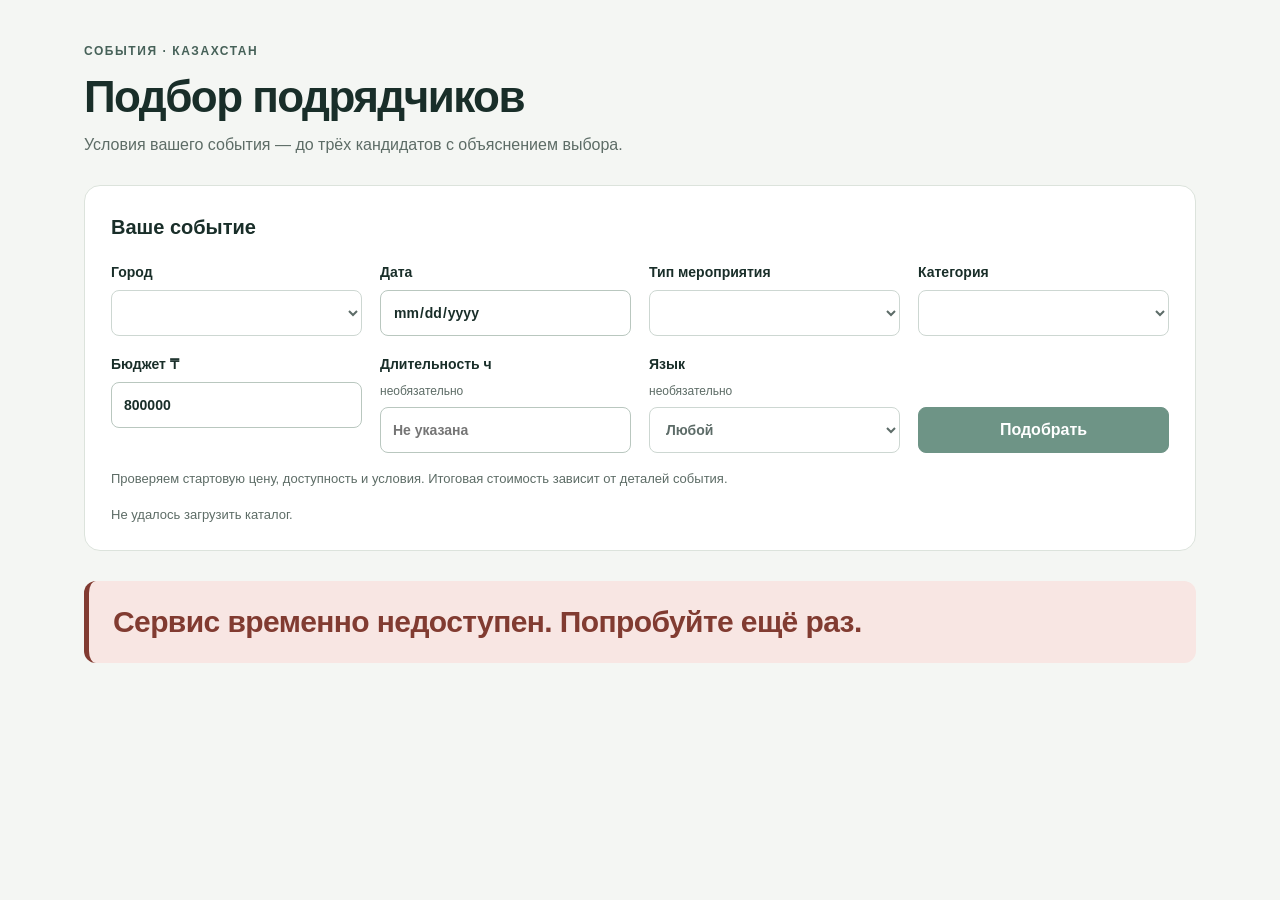
==== web/index.html @ 371624d6 "API, pipeline, web page, API + Playwright tests (codex-charlie) Co-Authored-By: Claude Fable 5.1 <no" ====
<!doctype html>
<html lang="ru">
<head>
  <meta charset="utf-8">
  <meta name="viewport" content="width=device-width, initial-scale=1">
  <title>Подбор подрядчиков</title>
  <style>
    :root { color-scheme: light; font-family: -apple-system, BlinkMacSystemFont, "Segoe UI", sans-serif; color: #192e29; background: #f4f6f3; }
    * { box-sizing: border-box; }
    body { margin: 0; font-size: 16px; line-height: 1.5; }
    main { max-width: 1160px; margin: 0 auto; padding: 42px 24px 56px; }
    header { margin-bottom: 28px; }
    .eyebrow { color: #466158; font-size: 12px; letter-spacing: .13em; font-weight: 700; text-transform: uppercase; }
    h1 { font-size: clamp(30px, 4vw, 44px); line-height: 1.12; letter-spacing: -.035em; margin: 12px 0; }
    h2, h3, p { margin: 0; }
    header p, .muted { color: #5d6c66; }
    .panel { background: #fff; padding: 26px; border: 1px solid #dce3dc; border-radius: 16px; }
    .panel h2 { font-size: 20px; margin-bottom: 20px; }
    fieldset { padding: 0; margin: 0; border: 0; display: grid; grid-template-columns: repeat(4, minmax(0, 1fr)); gap: 18px; }
    label { display: flex; flex-direction: column; gap: 7px; font-size: 14px; font-weight: 600; min-width: 0; }
    label span { color: #5d6c66; font-size: 12px; font-weight: 400; }
    input, select, button { font: inherit; }
    input, select { width: 100%; min-width: 0; min-height: 46px; border: 1px solid #b9c7bf; border-radius: 8px; padding: 10px 12px; color: #192e29; background: #fff; }
    button { cursor: pointer; min-height: 46px; border: 1px solid #b9c7bf; border-radius: 8px; padding: 10px 16px; color: #24463a; background: #fff; }
    button:hover { background: #eef4ef; border-color: #698978; }
    button:disabled { cursor: wait; opacity: .65; }
    :focus-visible { outline: 3px solid #3c826d; outline-offset: 3px; }
    #submit { align-self: end; background: #225b47; color: #fff; border-color: #225b47; font-weight: 650; }
    #submit:hover { background: #174534; }
    .hint { margin-top: 16px; font-size: 13px; color: #5d6c66; }
    .demos { margin-top: 22px; }
    .demos h2 { font-size: 14px; font-weight: 600; margin-bottom: 10px; }
    #demo-buttons { display: flex; flex-wrap: wrap; gap: 8px; }
    #demo-buttons button { font-size: 13px; min-height: 42px; }
    #results { margin-top: 30px; }
    #banner { border-radius: 12px; padding: 22px 24px; border-left: 5px solid; }
    #banner h2 { font-size: clamp(23px, 3vw, 30px); line-height: 1.25; letter-spacing: -.02em; }
    [data-outcome="matched"] { background: #e0eee5; color: #164a34; border-color: #2c7a50; }
    [data-outcome="no_category_in_city"] { background: #fcf0d5; color: #6d490b; border-color: #b88016; }
    [data-outcome="none_eligible"], [data-outcome="error"] { background: #f8e6e3; color: #813b31; border-color: #b75445; }
    #shortfall { margin: 14px 0 20px; color: #46594f; }
    #cards { display: grid; grid-template-columns: repeat(3, minmax(0, 1fr)); gap: 16px; margin-top: 20px; }
    .card { background: #fff; border: 1px solid #dce3dc; border-radius: 12px; padding: 22px; min-width: 0; overflow-wrap: anywhere; }
    .card-heading { display: flex; gap: 12px; align-items: center; margin-bottom: 6px; }
    .rank { display: grid; place-items: center; flex: 0 0 30px; height: 30px; border-radius: 50%; background: #eaf0eb; font-size: 14px; font-weight: 700; }
    .card h3 { font-size: 21px; line-height: 1.25; }
    .location { color: #5d6c66; font-size: 14px; }
    .price { font-size: 25px; font-weight: 650; letter-spacing: -.02em; margin: 17px 0 12px; }
    .badges { display: flex; flex-wrap: wrap; gap: 5px; }
    .badge { padding: 3px 7px; border-radius: 4px; background: #f1eee5; color: #65562d; font-size: 11px; }
    .explanation { background: #f0f5ef; border-left: 3px solid #89ac91; padding: 12px; margin: 18px 0 14px; font-size: 14px; }
    .facts { color: #5d6c66; font-size: 12px; }
    details { border-top: 1px solid #d5ded6; padding-top: 18px; margin-top: 24px; }
    summary { cursor: pointer; font-weight: 600; padding: 6px 0; }
    #rejections-list { padding-left: 22px; color: #526158; }
    #rejections-list li { margin: 10px 0; overflow-wrap: anywhere; }
    #result-footer { margin-top: 24px; color: #5d6c66; font-size: 12px; overflow-wrap: anywhere; }
    [hidden] { display: none !important; }
    @media (max-width: 800px) { fieldset { grid-template-columns: repeat(2, minmax(0, 1fr)); } #cards { grid-template-columns: 1fr; } }
    @media (max-width: 480px) { main { padding: 24px 16px 40px; } .panel, .card { padding: 18px; } fieldset { grid-template-columns: 1fr; gap: 14px; } #banner { padding: 19px 16px; } #demo-buttons button { flex: 1 1 auto; } }
  </style>
</head>
<body>
<main>
  <header>
    <div class="eyebrow">События · Казахстан</div>
    <h1>Подбор подрядчиков</h1>
    <p>Условия вашего события — до трёх кандидатов с объяснением выбора.</p>
  </header>
  <section class="panel" aria-labelledby="form-title">
    <h2 id="form-title">Ваше событие</h2>
    <form id="match-form">
      <fieldset id="fields" disabled aria-label="Параметры события">
        <label for="city">Город<select id="city" name="city" required></select></label>
        <label for="event_date">Дата<input id="event_date" name="event_date" type="date" required></label>
        <label for="event_format">Тип мероприятия<select id="event_format" name="event_format" required></select></label>
        <label for="category">Категория<select id="category" name="category" required></select></label>
        <label for="budget_kzt">Бюджет ₸<input id="budget_kzt" name="budget_kzt" type="number" min="1" step="1" value="800000" required></label>
        <label for="duration_hours">Длительность ч <span>необязательно</span><input id="duration_hours" name="duration_hours" type="number" min="1" step="1" placeholder="Не указана"></label>
        <label for="language">Язык <span>необязательно</span><select id="language" name="language"><option value="">Любой</option></select></label>
        <button id="submit" type="submit">Подобрать</button>
      </fieldset>
    </form>
    <p class="hint">Проверяем стартовую цену, доступность и условия. Итоговая стоимость зависит от деталей события.</p>
    <p class="hint" id="calendar-note">Загружаем каталог…</p>
  </section>
  <section class="demos" id="demos" aria-labelledby="demo-title" hidden>
    <h2 id="demo-title">Демо-запросы</h2><div id="demo-buttons"></div>
  </section>
  <section id="results" aria-label="Результат подбора" hidden>
    <div id="banner" role="status" aria-live="polite"><h2 id="outcome-title"></h2></div>
    <p id="shortfall" hidden></p>
    <div id="cards"></div>
    <details id="rejections" hidden><summary></summary><ul id="rejections-list"></ul></details>
    <p id="result-footer" hidden></p>
  </section>
  <noscript><p>Включите JavaScript, чтобы заполнить форму и увидеть результат подбора.</p></noscript>
</main>
<script>
  'use strict';
  const $ = id => document.getElementById(id);
  const form = $('match-form');
  const field = name => form.elements.namedItem(name);
  let metadata;
  let busy = false;
  const money = value => new Intl.NumberFormat('ru-RU').format(value).replace(/\u00a0/g, '\u2009');
  const dateRu = value => value.split('-').reverse().join('.');
  function node(tag, className, text) {
    const element = document.createElement(tag);
    if (className) element.className = className;
    if (text != null) element.textContent = text;
    return element;
  }
  async function fetchJSON(url, options) {
    const response = await fetch(url, options);
    let body;
    try { body = await response.json(); } catch { throw new Error('Сервис временно недоступен. Попробуйте ещё раз.'); }
    if (!response.ok) throw new Error(typeof body.detail === 'string' ? body.detail : 'Проверьте поля запроса: дату, бюджет и длительность.');
    return body;
  }
  function updateCategories() {
    const previous = field('category').value;
    field('category').replaceChildren(...metadata.categories.map(category => new Option(
      `${category} (${metadata.counts[field('city').value]?.[category] || 0})`, category)));
    if (metadata.categories.includes(previous)) field('category').value = previous;
  }
  function showError(message) {
    $('results').hidden = false;
    $('banner').dataset.outcome = 'error';
    $('outcome-title').textContent = message;
    $('shortfall').hidden = true;
    $('cards').replaceChildren();
    $('rejections').hidden = true;
    $('result-footer').hidden = true;
  }
  function render(result) {
    $('results').hidden = false;
    $('banner').dataset.outcome = result.outcome;
    $('outcome-title').textContent = result.outcome_title_ru;
    $('shortfall').textContent = result.shortfall_note || '';
    $('shortfall').hidden = !result.shortfall_note;
    $('cards').replaceChildren(...result.cards.slice(0, 3).map((card, index) => {
      const article = node('article', 'card');
      const heading = node('div', 'card-heading');
      const rank = node('span', 'rank', index + 1);
      rank.setAttribute('aria-label', `Место ${index + 1}`);
      heading.append(rank, node('h3', '', card.name));
      const badges = node('div', 'badges');
      for (const [flag, label] of [['synthetic', 'синтетический профиль'], ['price_imputed', 'цена проставлена'], ['city_imputed', 'город проставлен']]) {
        if (card[flag]) badges.append(node('span', 'badge', label));
      }
      const facts = card.facts;
      const hours = facts.max_hours == null ? 'не привязан к присутствию на площадке' : `до ${facts.max_hours} ч`;
      article.append(heading, node('p', 'location', `${card.category} · ${card.city}`),
        node('p', 'price', `от ${money(card.price_from_kzt)} ₸`), badges,
        node('p', 'explanation', card.explanation),
        node('p', 'facts', `свободен ${dateRu(facts.free_on_date)} · запас бюджета ${facts.budget_headroom_pct} % · ${hours}`));
      return article;
    }));
    $('rejections').hidden = result.rejections.length === 0;
    $('rejections').open = false;
    $('rejections').querySelector('summary').textContent = `Почему остальные не попали (${result.rejections.length})`;
    $('rejections-list').replaceChildren(...result.rejections.map(item =>
      node('li', '', `${item.name} — ${item.reasons.map(reason => reason.label).join('; ')}`)));
    $('result-footer').hidden = false;
    $('result-footer').textContent = `семантика: ${result.semantic_backend} · ответ за ${Math.round(result.timing_ms)} мс · источник объяснений: ${result.cards[0]?.explanation_source || 'template'}`;
  }
  function setBusy(value) {
    busy = value;
    $('fields').disabled = value;
    form.setAttribute('aria-busy', String(value));
    $('submit').textContent = value ? 'Подбираем…' : 'Подобрать';
    $('demo-buttons').querySelectorAll('button').forEach(button => { button.disabled = value; });
  }
  form.addEventListener('submit', async event => {
    event.preventDefault();
    if (busy) return;
    const request = Object.fromEntries(new FormData(form));
    request.budget_kzt = Number(request.budget_kzt);
    request.duration_hours = request.duration_hours === '' ? null : Number(request.duration_hours);
    request.language = request.language || null;
    setBusy(true);
    try { render(await fetchJSON('/api/match', {method: 'POST', headers: {'Content-Type': 'application/json'}, body: JSON.stringify(request)})); }
    catch (error) { showError(error instanceof TypeError ? 'Не удалось связаться с сервисом. Попробуйте ещё раз.' : error.message); }
    finally { setBusy(false); }
  });
  field('city').addEventListener('change', updateCategories);
  async function init() {
    try {
      const [meta, demos] = await Promise.all([fetchJSON('/api/meta'), fetchJSON('/api/demo').catch(() => [])]);
      metadata = meta;
      for (const [name, values] of [['city', meta.cities], ['event_format', meta.formats], ['language', meta.languages]]) {
        field(name).replaceChildren(...(name === 'language' ? [new Option('Любой', '')] : []), ...values.map(value => new Option(value, value)));
      }
      updateCategories();
      Object.assign(field('event_date'), {min: meta.calendar_start, max: meta.calendar_end, value: meta.calendar_start});
      $('calendar-note').textContent = `Календарь занятости: ${dateRu(meta.calendar_start)} — ${dateRu(meta.calendar_end)}.`;
      for (const demo of demos) {
        const button = node('button', '', demo.name);
        button.type = 'button'; button.title = demo.note || '';
        button.addEventListener('click', () => {
          if (busy) return;
          field('city').value = demo.request.city; updateCategories();
          if (![...field('category').options].some(option => option.value === demo.request.category)) {
            field('category').add(new Option(`${demo.request.category} (0)`, demo.request.category));
          }
          for (const name of ['city', 'event_date', 'event_format', 'category', 'budget_kzt', 'duration_hours', 'language']) {
            field(name).value = demo.request[name] ?? '';
          }
          form.requestSubmit();
        });
        $('demo-buttons').append(button);
      }
      $('demos').hidden = demos.length === 0;
      setBusy(false);
    } catch (error) {
      $('calendar-note').textContent = 'Не удалось загрузить каталог.';
      showError(error instanceof TypeError ? 'Не удалось загрузить каталог. Обновите страницу.' : error.message);
    }
  }
  init();
</script>
</body>
</html>
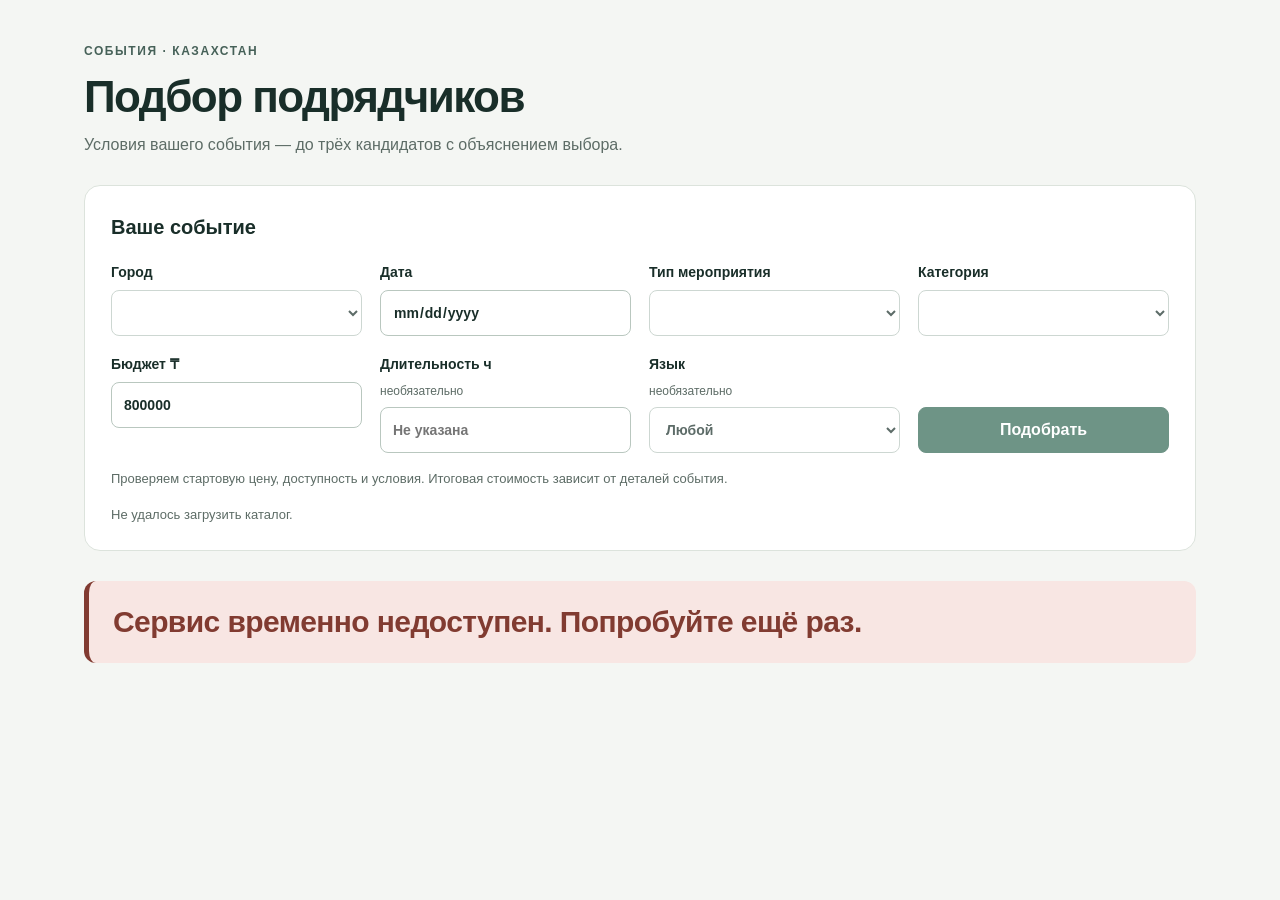
==== commit 842a0999: "Full results now explain who was left out and why (busy/budget/format); template zero-headroom wordi" ====
--- a/web/index.html
+++ b/web/index.html
@@ -196,7 +196,8 @@
       Object.assign(field('event_date'), {min: meta.calendar_start, max: meta.calendar_end, value: meta.calendar_start});
       $('calendar-note').textContent = `Календарь занятости: ${dateRu(meta.calendar_start)} — ${dateRu(meta.calendar_end)}.`;
       for (const demo of demos) {
-        const button = node('button', '', demo.name);
+        const DEMO_LABELS = {dense: 'Плотная категория: ведущий, Алматы, осень', rare: 'Редкая категория: флорист', empty_no_category: 'Пусто: категории нет в городе', empty_none_eligible: 'Пусто: есть кандидаты, никто не проходит', date_pair_a: 'Пара дат: 4 октября', date_pair_b: 'Пара дат: 5 октября (топ занят)'};
+        const button = node('button', '', demo.title || DEMO_LABELS[demo.name] || demo.name);
         button.type = 'button'; button.title = demo.note || '';
         button.addEventListener('click', () => {
           if (busy) return;
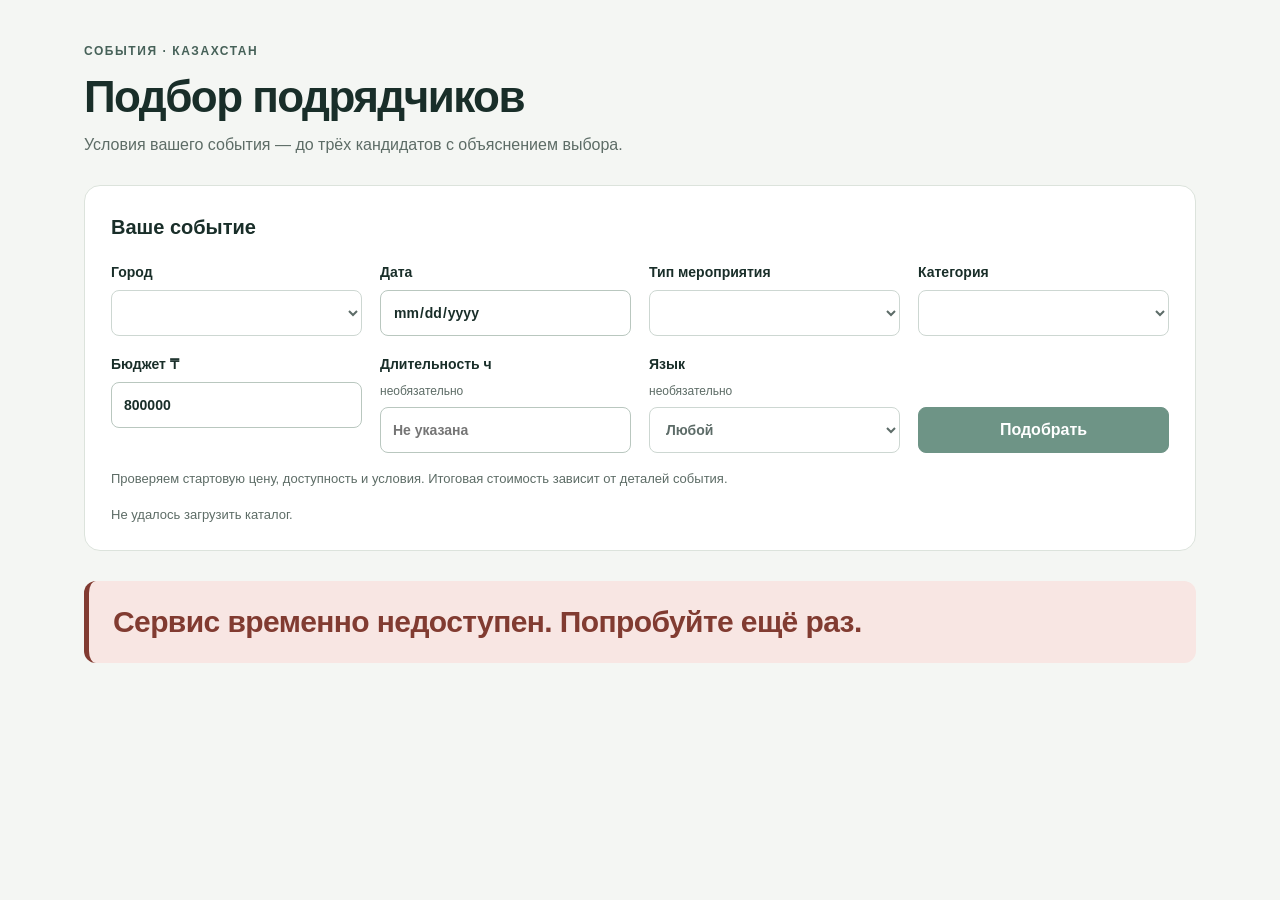
==== commit 80b1a956: "Merge codex-delta; warm LLM explanation cache for demo queries; footer wording for empty results Co-" ====
--- a/web/index.html
+++ b/web/index.html
@@ -163,7 +163,7 @@
     $('rejections-list').replaceChildren(...result.rejections.map(item =>
       node('li', '', `${item.name} — ${item.reasons.map(reason => reason.label).join('; ')}`)));
     $('result-footer').hidden = false;
-    $('result-footer').textContent = `семантика: ${result.semantic_backend} · ответ за ${Math.round(result.timing_ms)} мс · источник объяснений: ${result.cards[0]?.explanation_source || 'template'}`;
+    $('result-footer').textContent = `семантика: ${result.semantic_backend} · ответ за ${Math.round(result.timing_ms)} мс · источник объяснений: ${result.cards.length ? result.cards[0].explanation_source : 'карточек нет'}`;
   }
   function setBusy(value) {
     busy = value;
